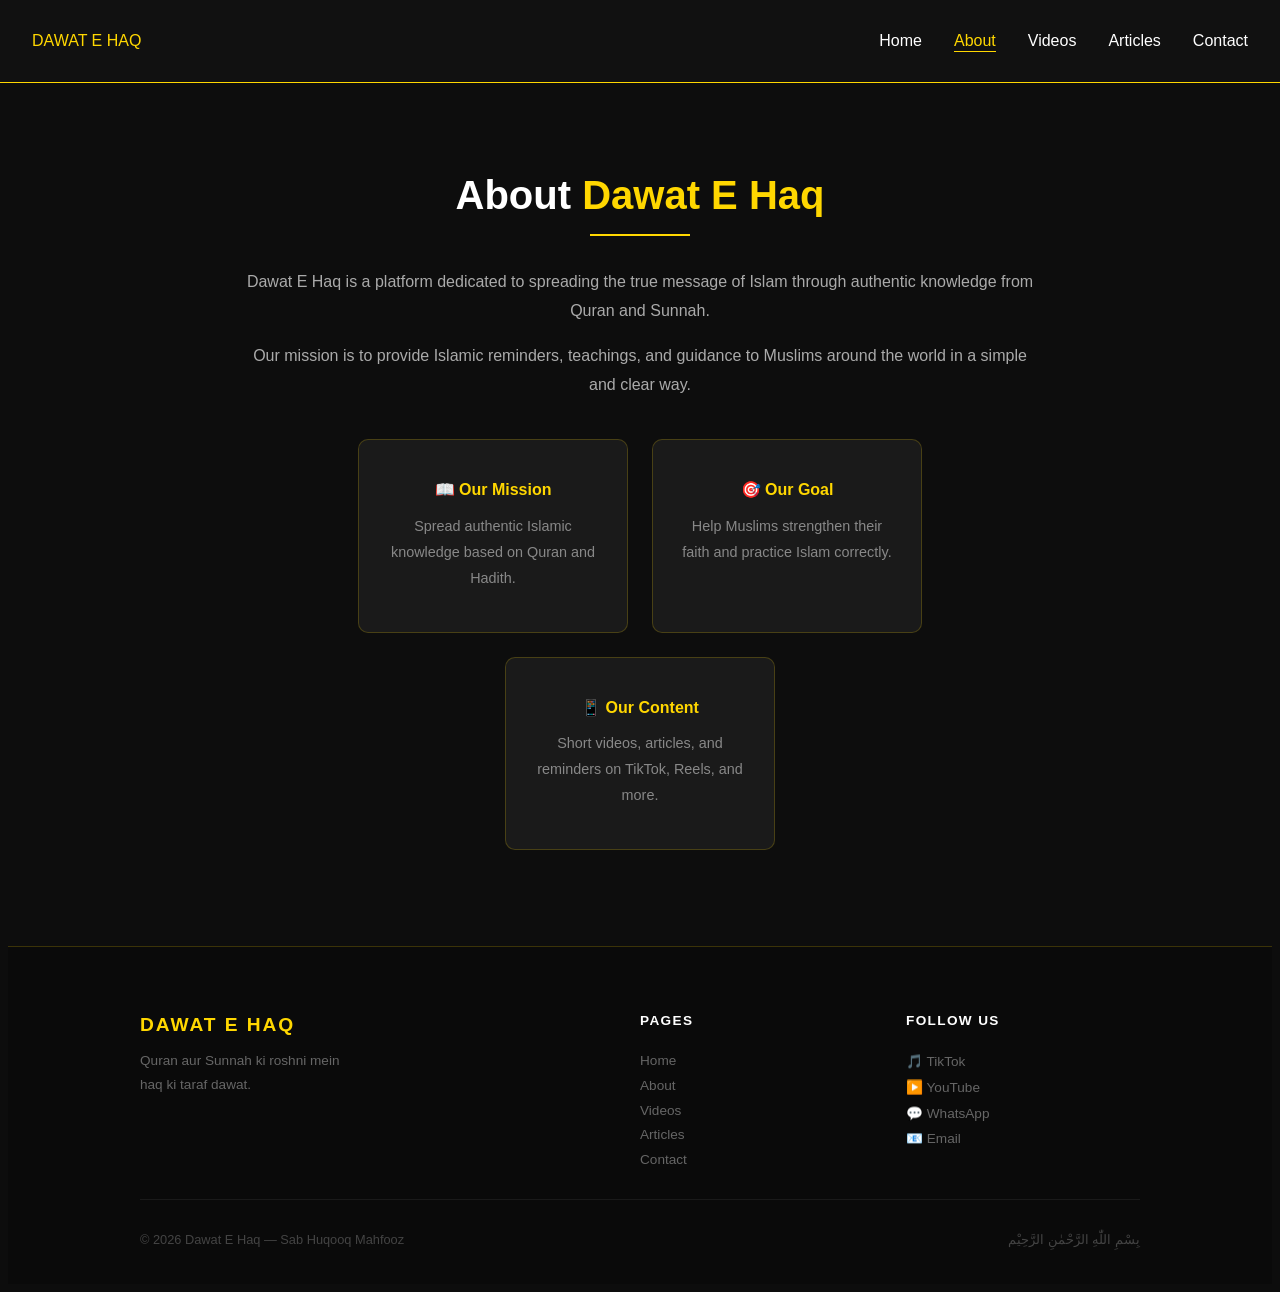
==== aboutus.html @ 7250be8c "Add files via upload" ====
<!DOCTYPE html>
<html lang="en">
<head>
  <meta charset="UTF-8"/>
  <title>About - Dawat E Haq</title>
  <link rel="stylesheet" href="style.css">
</head>
<body>

  <nav>
    <a class="nav-logo" href="index.html">DAWAT E HAQ</a>
    <ul class="nav-links">
      <li><a href="index.html">Home</a></li>
      <li><a href="aboutus.html" class="active">About</a></li>
      <li><a href="videos.html">Videos</a></li>
      <li><a href="articles.html">Articles</a></li>
      <li><a href="contact.html">Contact</a></li>
    </ul>
  </nav>

  <section class="about">
    <h1>About <span>Dawat E Haq</span></h1>
    <div class="line"></div>
    <p>Dawat E Haq is a platform dedicated to spreading the true message of Islam through authentic knowledge from Quran and Sunnah.</p>
    <p>Our mission is to provide Islamic reminders, teachings, and guidance to Muslims around the world in a simple and clear way.</p>

    <div class="cards">
      <div class="card">
        <h3>📖 Our Mission</h3>
        <p>Spread authentic Islamic knowledge based on Quran and Hadith.</p>
      </div>
      <div class="card">
        <h3>🎯 Our Goal</h3>
        <p>Help Muslims strengthen their faith and practice Islam correctly.</p>
      </div>
      <div class="card">
        <h3>📱 Our Content</h3>
        <p>Short videos, articles, and reminders on TikTok, Reels, and more.</p>
      </div>
    </div>
  </section>
  <footer>
  <div class="footer-top">
    <div class="footer-brand">
      <h3>DAWAT E HAQ</h3>
      <p>Quran aur Sunnah ki roshni mein<br/>haq ki taraf dawat.</p>
    </div>

    <div class="footer-links">
      <h4>Pages</h4>
      <a href="index.html">Home</a>
      <a href="aboutus.html">About</a>
      <a href="videos.html">Videos</a>
      <a href="articles.html">Articles</a>
      <a href="contact.html">Contact</a>
    </div>

    <div class="footer-social">
      <h4>Follow Us</h4>
      <a href="https://tiktok.com/@yourusername" target="_blank">🎵 TikTok</a>
      <a href="https://youtube.com/@yourusername" target="_blank">▶️ YouTube</a>
      <a href="https://wa.me/923XXXXXXXXX" target="_blank">💬 WhatsApp</a>
      <a href="mailto:youremail@gmail.com">📧 Email</a>
    </div>
  </div>

  <div class="footer-bottom">
    <p>© 2026 Dawat E Haq — Sab Huqooq Mahfooz</p>
    <p>بِسْمِ اللّٰهِ الرَّحْمٰنِ الرَّحِيْم</p>
  </div>
</footer>

</body>
</html>
---- style.css ----
/* Hero CSS mein yeh add karo */
.hero {
  min-height: 80vh;  /* yeh add karo */
  margin-bottom: 0;
}

/* Body ka flex theek karo */
body {
  display: flex;
  flex-direction: column;  /* yeh hona chahiye */
}

body{
	
	
	
}
nav {
  position: fixed;
  top: 0; left: 0; right: 0;
  display: flex;
  align-items: center;
  justify-content: space-between;
  padding: 1rem 2rem;
  background: #111;
  border-bottom: 1px solid gold;
}

nav a {
  color: gold;
  text-decoration: none;
  font-size: 1rem;
}

ul {
  display: flex;
  gap: 2rem;
  list-style: none;
}

ul a {
  color: white;
  text-decoration: none;
}

ul a:hover {
  color: gold;
}
/* ABOUT PAGE */
.about {
  max-width: 800px;
  margin: 100px auto 0 auto;
  padding: 2rem;
  text-align: center;
}

.about h1 {
  font-size: 2.5rem;
  color: white;
  margin-bottom: 1rem;
}

.about h1 span {
  color: gold;
}

.line {
  width: 100px;
  height: 2px;
  background: gold;
  margin: 1rem auto 2rem auto;
}

.about p {
  color: #aaa;
  font-size: 1rem;
  line-height: 1.8;
  margin-bottom: 1rem;
}

.cards {
  display: flex;
  gap: 1.5rem;
  margin-top: 2.5rem;
  flex-wrap: wrap;
  justify-content: center;
}

.card {
  background: #1a1a1a;
  border: 1px solid rgba(255,215,0,0.2);
  border-radius: 10px;
  padding: 1.5rem;
  width: 220px;
  text-align: center;
}

.card h3 {
  color: gold;
  margin-bottom: 0.8rem;
  font-size: 1rem;
}

.card p {
  color: #888;
  font-size: 0.9rem;
}

/* Active nav link */
.active {
  color: gold !important;
  border-bottom: 1px solid gold;
  padding-bottom: 2px;
}

body {
  background: #0d0d0d;
  font-family: sans-serif;
}
/* VIDEOS PAGE */
.videos-page {
  max-width: 1000px;
  margin: 100px auto 0 auto;
  padding: 2rem;
  text-align: center;
}

.videos-page h1 {
  font-size: 2.5rem;
  color: white;
}

.videos-page h1 span {
  color: gold;
}

.subtitle {
  color: #888;
  margin-bottom: 2.5rem;
  font-size: 1rem;
}

.video-grid {
  display: grid;
  grid-template-columns: repeat(2, 1fr);
  gap: 2rem;
}

.video-card {
  background: #1a1a1a;
  border: 1px solid rgba(255,215,0,0.2);
  border-radius: 10px;
  overflow: hidden;
  text-align: left;
}

.video-wrap {
  position: relative;
  padding-bottom: 56.25%; /* 16:9 ratio */
  height: 0;
}

.video-wrap iframe {
  position: absolute;
  top: 0; left: 0;
  width: 100%;
  height: 100%;
  border: none;
}

.video-card h3 {
  color: white;
  padding: 1rem 1rem 0.3rem 1rem;
  font-size: 1rem;
}

.video-card p {
  color: #888;
  padding: 0 1rem 1rem 1rem;
  font-size: 0.85rem;
}

/* Mobile */
@media (max-width: 600px) {
  .video-grid {
    grid-template-columns: 1fr;
  }
}
/* FOOTER */
footer {
  background: #0a0a0a;
  border-top: 1px solid rgba(255,215,0,0.2);
  padding: 3rem 2.5rem 1.5rem 2.5rem;
  margin-top: 4rem;
}

.footer-top {
  max-width: 1000px;
  margin: 0 auto;
  display: grid;
  grid-template-columns: 2fr 1fr 1fr;
  gap: 2rem;
  margin-bottom: 2rem;
}

.footer-brand h3 {
  color: gold;
  font-size: 1.2rem;
  letter-spacing: 0.1em;
  margin-bottom: 0.8rem;
}

.footer-brand p {
  color: #666;
  font-size: 0.85rem;
  line-height: 1.7;
}

.footer-links h4,
.footer-social h4 {
  color: white;
  font-size: 0.85rem;
  text-transform: uppercase;
  letter-spacing: 0.1em;
  margin-bottom: 1rem;
}

.footer-links,
.footer-social {
  display: flex;
  flex-direction: column;
  gap: 0.6rem;
}

.footer-links a,
.footer-social a {
  color: #666;
  text-decoration: none;
  font-size: 0.85rem;
  transition: color 0.3s;
}

.footer-links a:hover,
.footer-social a:hover {
  color: gold;
}

.footer-bottom {
  max-width: 1000px;
  margin: 0 auto;
  border-top: 1px solid #1a1a1a;
  padding-top: 1.2rem;
  display: flex;
  justify-content: space-between;
  align-items: center;
}

.footer-bottom p {
  color: #444;
  font-size: 0.8rem;
}

/* Mobile */
@media (max-width: 600px) {
  .footer-top {
    grid-template-columns: 1fr;
  }
  .footer-bottom {
    flex-direction: column;
    gap: 0.5rem;
    text-align: center;
  }
}
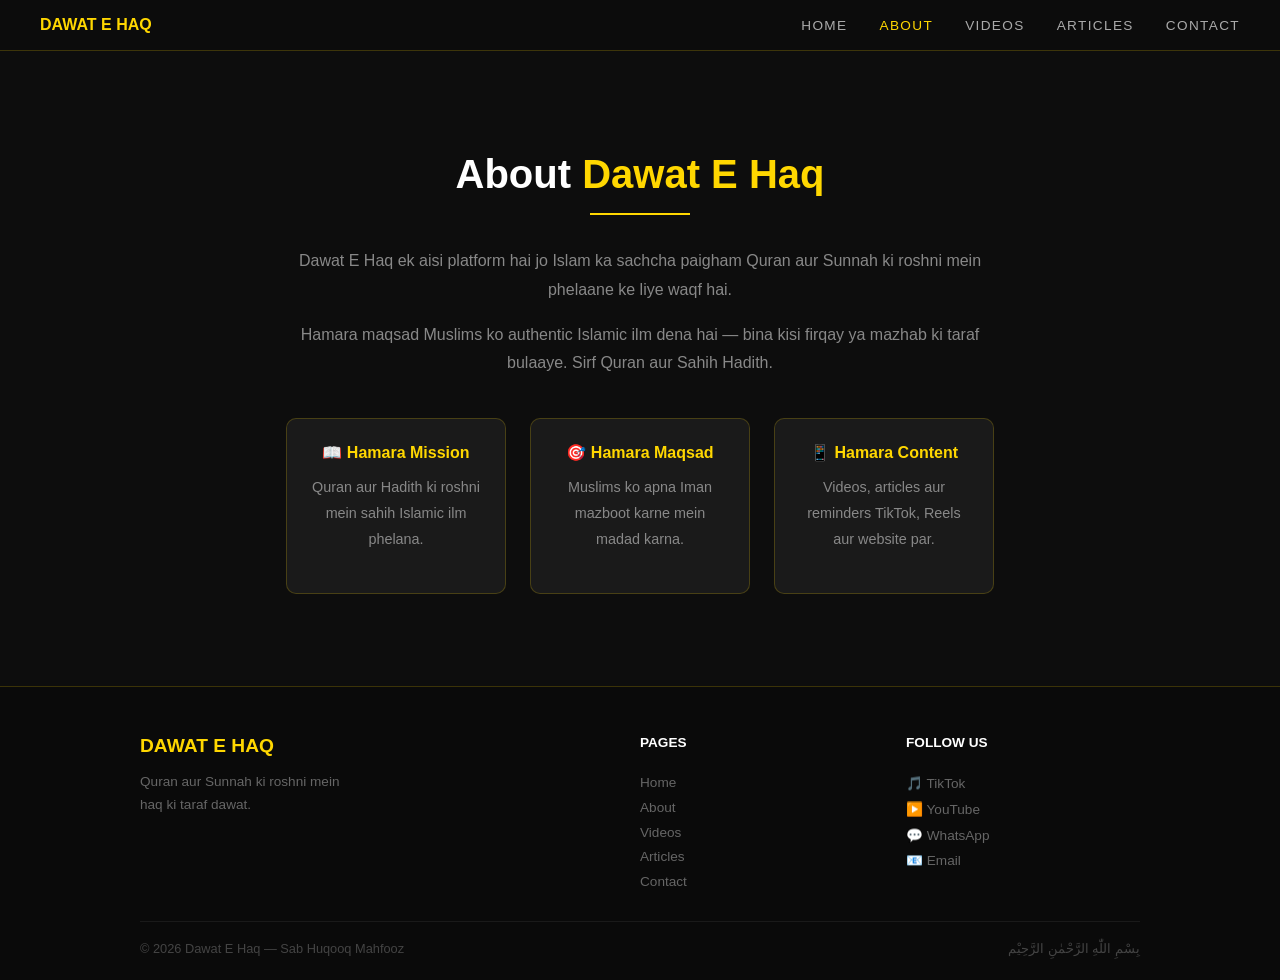
==== commit 98097fa4: "Update aboutus.html" ====
--- a/aboutus.html
+++ b/aboutus.html
@@ -2,11 +2,53 @@
 <html lang="en">
 <head>
   <meta charset="UTF-8"/>
+  <meta name="viewport" content="width=device-width, initial-scale=1.0"/>
   <title>About - Dawat E Haq</title>
-  <link rel="stylesheet" href="style.css">
+  <style>
+    * { margin: 0; padding: 0; box-sizing: border-box; }
+    body { background: #0d0d0d; font-family: 'Segoe UI', sans-serif; color: #ccc; display: flex; flex-direction: column; min-height: 100vh; }
+    nav { position: fixed; top: 0; left: 0; right: 0; display: flex; align-items: center; justify-content: space-between; padding: 1rem 2.5rem; background: rgba(13,13,13,0.95); border-bottom: 1px solid rgba(255,215,0,0.2); z-index: 100; }
+    .nav-logo { font-size: 1rem; font-weight: 900; color: gold; text-decoration: none; white-space: nowrap; }
+    .nav-links { display: flex; gap: 2rem; list-style: none; }
+    .nav-links a { color: #aaa; text-decoration: none; font-size: 0.85rem; text-transform: uppercase; letter-spacing: 0.1em; transition: color 0.3s; }
+    .nav-links a:hover, .nav-links a.active { color: gold; }
+    .hamburger { display: none; flex-direction: column; gap: 5px; cursor: pointer; background: none; border: none; }
+    .hamburger span { display: block; width: 22px; height: 2px; background: gold; }
+    .mobile-nav { display: none; position: fixed; top: 55px; left: 0; right: 0; background: #111; flex-direction: column; padding: 1rem 2rem; gap: 1rem; z-index: 99; border-bottom: 1px solid rgba(255,215,0,0.2); }
+    .mobile-nav.open { display: flex; }
+    .mobile-nav a { color: #aaa; text-decoration: none; font-size: 0.9rem; text-transform: uppercase; padding: 0.3rem 0; border-bottom: 1px solid #222; }
+    .mobile-nav a:hover { color: gold; }
+    .about { max-width: 800px; margin: 120px auto 60px auto; padding: 2rem; text-align: center; flex: 1; }
+    .about h1 { font-size: 2.5rem; color: white; margin-bottom: 0.5rem; }
+    .about h1 span { color: gold; }
+    .gold-line { width: 100px; height: 2px; background: gold; margin: 1rem auto 2rem auto; }
+    .about p { color: #888; font-size: 1rem; line-height: 1.8; margin-bottom: 1rem; }
+    .cards { display: flex; gap: 1.5rem; margin-top: 2.5rem; flex-wrap: wrap; justify-content: center; }
+    .card { background: #1a1a1a; border: 1px solid rgba(255,215,0,0.2); border-radius: 10px; padding: 1.5rem; width: 220px; }
+    .card h3 { color: gold; margin-bottom: 0.8rem; font-size: 1rem; }
+    .card p { color: #888; font-size: 0.9rem; }
+    footer { background: #0a0a0a; border-top: 1px solid rgba(255,215,0,0.2); padding: 3rem 2.5rem 1.5rem 2.5rem; }
+    .footer-top { max-width: 1000px; margin: 0 auto 2rem auto; display: grid; grid-template-columns: 2fr 1fr 1fr; gap: 2rem; }
+    .footer-brand h3 { color: gold; font-size: 1.2rem; margin-bottom: 0.8rem; }
+    .footer-brand p { color: #666; font-size: 0.85rem; line-height: 1.7; }
+    .footer-links h4, .footer-social h4 { color: white; font-size: 0.85rem; text-transform: uppercase; margin-bottom: 1rem; }
+    .footer-links, .footer-social { display: flex; flex-direction: column; gap: 0.6rem; }
+    .footer-links a, .footer-social a { color: #666; text-decoration: none; font-size: 0.85rem; transition: color 0.3s; }
+    .footer-links a:hover, .footer-social a:hover { color: gold; }
+    .footer-bottom { max-width: 1000px; margin: 0 auto; border-top: 1px solid #1a1a1a; padding-top: 1.2rem; display: flex; justify-content: space-between; align-items: center; }
+    .footer-bottom p { color: #444; font-size: 0.8rem; }
+    @media (max-width: 768px) {
+      nav { padding: 0.8rem 1rem; }
+      .nav-links { display: none; }
+      .hamburger { display: flex; }
+      .cards { flex-direction: column; align-items: center; }
+      .card { width: 100%; max-width: 320px; }
+      .footer-top { grid-template-columns: 1fr; }
+      .footer-bottom { flex-direction: column; gap: 0.5rem; text-align: center; }
+    }
+  </style>
 </head>
 <body>
-
   <nav>
     <a class="nav-logo" href="index.html">DAWAT E HAQ</a>
     <ul class="nav-links">
@@ -16,59 +58,56 @@
       <li><a href="articles.html">Articles</a></li>
       <li><a href="contact.html">Contact</a></li>
     </ul>
+    <button class="hamburger" id="hamburger">
+      <span></span><span></span><span></span>
+    </button>
   </nav>
-
+  <div class="mobile-nav" id="mobileNav">
+    <a href="index.html">Home</a>
+    <a href="aboutus.html">About</a>
+    <a href="videos.html">Videos</a>
+    <a href="articles.html">Articles</a>
+    <a href="contact.html">Contact</a>
+  </div>
   <section class="about">
     <h1>About <span>Dawat E Haq</span></h1>
-    <div class="line"></div>
-    <p>Dawat E Haq is a platform dedicated to spreading the true message of Islam through authentic knowledge from Quran and Sunnah.</p>
-    <p>Our mission is to provide Islamic reminders, teachings, and guidance to Muslims around the world in a simple and clear way.</p>
-
+    <div class="gold-line"></div>
+    <p>Dawat E Haq ek aisi platform hai jo Islam ka sachcha paigham Quran aur Sunnah ki roshni mein phelaane ke liye waqf hai.</p>
+    <p>Hamara maqsad Muslims ko authentic Islamic ilm dena hai — bina kisi firqay ya mazhab ki taraf bulaaye. Sirf Quran aur Sahih Hadith.</p>
     <div class="cards">
-      <div class="card">
-        <h3>📖 Our Mission</h3>
-        <p>Spread authentic Islamic knowledge based on Quran and Hadith.</p>
-      </div>
-      <div class="card">
-        <h3>🎯 Our Goal</h3>
-        <p>Help Muslims strengthen their faith and practice Islam correctly.</p>
-      </div>
-      <div class="card">
-        <h3>📱 Our Content</h3>
-        <p>Short videos, articles, and reminders on TikTok, Reels, and more.</p>
-      </div>
+      <div class="card"><h3>📖 Hamara Mission</h3><p>Quran aur Hadith ki roshni mein sahih Islamic ilm phelana.</p></div>
+      <div class="card"><h3>🎯 Hamara Maqsad</h3><p>Muslims ko apna Iman mazboot karne mein madad karna.</p></div>
+      <div class="card"><h3>📱 Hamara Content</h3><p>Videos, articles aur reminders TikTok, Reels aur website par.</p></div>
     </div>
   </section>
   <footer>
-  <div class="footer-top">
-    <div class="footer-brand">
-      <h3>DAWAT E HAQ</h3>
-      <p>Quran aur Sunnah ki roshni mein<br/>haq ki taraf dawat.</p>
+    <div class="footer-top">
+      <div class="footer-brand"><h3>DAWAT E HAQ</h3><p>Quran aur Sunnah ki roshni mein<br/>haq ki taraf dawat.</p></div>
+      <div class="footer-links">
+        <h4>Pages</h4>
+        <a href="index.html">Home</a>
+        <a href="aboutus.html">About</a>
+        <a href="videos.html">Videos</a>
+        <a href="articles.html">Articles</a>
+        <a href="contact.html">Contact</a>
+      </div>
+      <div class="footer-social">
+        <h4>Follow Us</h4>
+        <a href="https://tiktok.com/@dawatehaq.q" target="_blank">🎵 TikTok</a>
+        <a href="https://youtube.com/@Dawatehaq.q" target="_blank">▶️ YouTube</a>
+        <a href="https://wa.me/923245541337" target="_blank">💬 WhatsApp</a>
+        <a href="mailto:islamedu034@gmail.com">📧 Email</a>
+      </div>
     </div>
-
-    <div class="footer-links">
-      <h4>Pages</h4>
-      <a href="index.html">Home</a>
-      <a href="aboutus.html">About</a>
-      <a href="videos.html">Videos</a>
-      <a href="articles.html">Articles</a>
-      <a href="contact.html">Contact</a>
+    <div class="footer-bottom">
+      <p>© 2026 Dawat E Haq — Sab Huqooq Mahfooz</p>
+      <p>بِسْمِ اللّٰهِ الرَّحْمٰنِ الرَّحِيْم</p>
     </div>
-
-    <div class="footer-social">
-      <h4>Follow Us</h4>
-      <a href="https://tiktok.com/@yourusername" target="_blank">🎵 TikTok</a>
-      <a href="https://youtube.com/@yourusername" target="_blank">▶️ YouTube</a>
-      <a href="https://wa.me/923XXXXXXXXX" target="_blank">💬 WhatsApp</a>
-      <a href="mailto:youremail@gmail.com">📧 Email</a>
-    </div>
-  </div>
-
-  <div class="footer-bottom">
-    <p>© 2026 Dawat E Haq — Sab Huqooq Mahfooz</p>
-    <p>بِسْمِ اللّٰهِ الرَّحْمٰنِ الرَّحِيْم</p>
-  </div>
-</footer>
-
+  </footer>
+  <script>
+    document.getElementById('hamburger').addEventListener('click', () => {
+      document.getElementById('mobileNav').classList.toggle('open');
+    });
+  </script>
 </body>
-</html>+</html>
